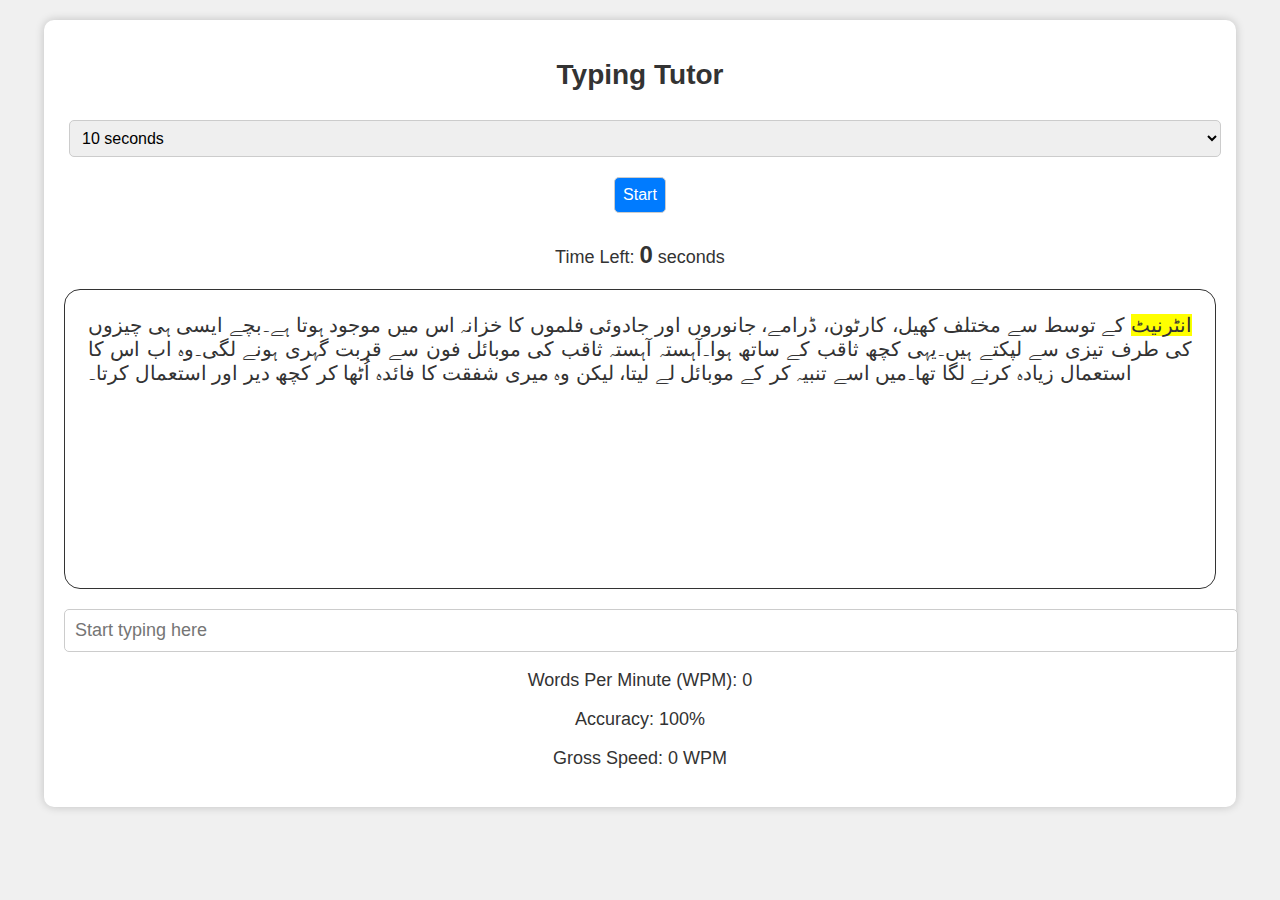
==== index.html @ 0a3d6d24 "simpler functionality" ====
<!DOCTYPE html>
<html lang="en">
<head>
    <meta charset="UTF-8">
    <meta name="viewport" content="width=device-width, initial-scale=1.0">
    <link rel="stylesheet" href="style.css">
    <title>Typing Tutor</title>
</head>

<body>
    <div id="app">
        <div class="overlay" id="custom-alert" style="display: none;">
            <div class="alert-box">
                <span class="close-button" onclick="closeAlert()">&times;</span>
                <h2>Custom Alert</h2>
                <p id="alert-message">This is a custom alert box.</p>
                <button onclick="closeAlert()">OK</button>
            </div>
        </div>
        
    
        <h1>Typing Tutor</h1>
        <select id="time-dropdown">
            <option value="10">10 seconds</option>
            <option value="20">20 seconds</option>
            <option value="30">30 seconds</option>
            <option value="60">1 minute (60 seconds)</option>
            <option value="3600">1 hour (3600 seconds)</option>
        </select>
        
        <button id="start-button">Start</button>
        <p>Time Left: <span id="countdown">0</span> seconds</p> <p id="typing-paragraph"> </p>

        <input id="input-box" type="text" placeholder="Start typing here">
        <p>Words Per Minute (WPM): <span id="wpm">0</span></p>
        <p>Accuracy: <span id="accuracy">100%</span></p>
        <p>Gross Speed: <span id="gross-speed">0 WPM</span></p>
    </div>
<script src="script.js"></script>
</body>
</html>
---- style.css ----
body {
    font-family: Arial, sans-serif;
    background-color: #f0f0f0;
    text-align: center;
    margin: 0;
    padding: 0;
}

h1 {
    font-size: 28px;
    color: #333;
}

.correct {
    color: green;
}

.wrong {
    color: red;
}

.current-word {
    background-color: yellow;
}

#app {
    background-color: #fff;
    max-width: 90%;
    margin: 20px auto;
    padding: 20px;
    border-radius: 10px;
    box-shadow: 0 0 10px rgba(0, 0, 0, 0.2);
}

select, button {
    padding: 8px;
    font-size: 16px;
    border: 1px solid #ccc;
    border-radius: 5px;
    margin: 10px 5px;
}

select {
    width: 100%;
}

button {
    background-color: #007BFF;
    color: #fff;
    cursor: pointer;
    transition: background-color 0.3s;
}

button:hover {
    background-color: #0056b3;
}

p {
    font-size: 18px;
    color: #333;
}

#typing-paragraph {
    font-size: 20px;
    margin-top: 20px;
    height: 28vh;
    overflow-y: scroll;
    scroll-snap-type: proximity;
    text-align: justify;
    padding: 2%;
    border: #333 1px solid;
    border-radius: 1rem;
}
#typing-paragraph::-webkit-scrollbar {
    width: 10px;
    background-color: #f1f1f1;
}
#typing-paragraph::-webkit-scrollbar-thumb {
    background-color: #ff6060;
    border-radius: 5px;
}

#typing-paragraph::-webkit-scrollbar-thumb:hover {
    background-color: #ff0800;
}

#typing-paragraph::-webkit-scrollbar-button {
    display: none;
}
input {
    font-size: 18px;
    padding: 10px;
    width: 100%;
    border: 1px solid #ccc;
    border-radius: 5px;
}

#countdown {
    font-weight: bold;
    font-size: 24px;
}


.overlay {
    display: none;
    position: fixed;
    top: 0;
    left: 0;
    width: 100%;
    height: 100%;
    background: rgba(0, 0, 0, 0.7);
    display: flex;
    align-items: center;
    justify-content: center;
}

.alert-box {
    background: #fff;
    width: 300px;
    padding: 20px;
    border-radius: 8px;
    box-shadow: 0px 0px 10px rgba(0, 0, 0, 0.5);
    text-align: center;
}

.close-button {
    cursor: pointer;
    position: absolute;
    top: 10px;
    right: 10px;
    font-size: 20px;
}
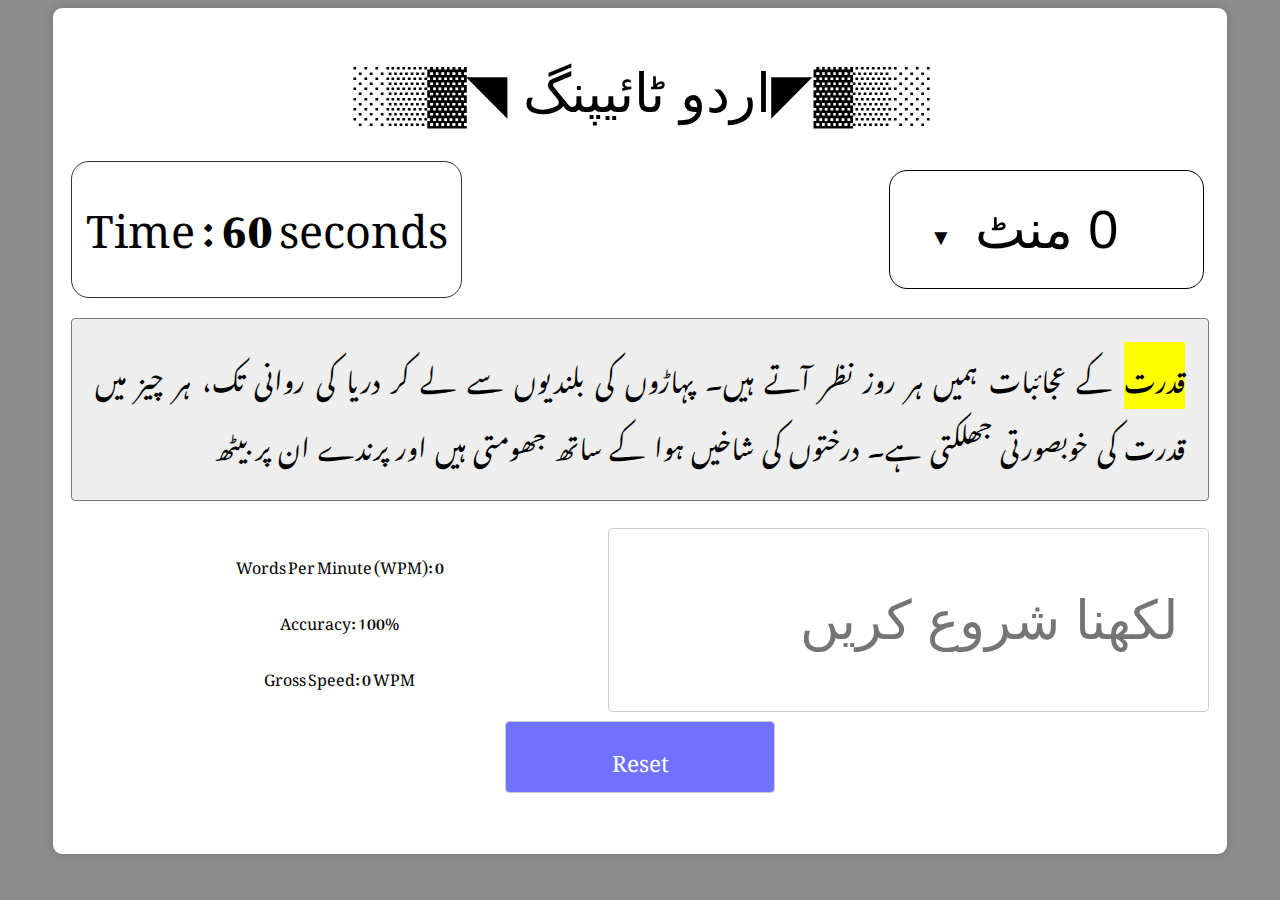
==== commit 9452685f: "half done" ====
--- a/index.html
+++ b/index.html
@@ -3,7 +3,11 @@
 <head>
     <meta charset="UTF-8">
     <meta name="viewport" content="width=device-width, initial-scale=1.0">
+    <link rel="preconnect" href="https://fonts.googleapis.com">
+    <link rel="preconnect" href="https://fonts.gstatic.com" crossorigin>
+    <link href="https://fonts.googleapis.com/css2?family=Noto+Nastaliq+Urdu:wght@400..700&display=swap" rel="stylesheet">
     <link rel="stylesheet" href="style.css">
+ 
     <title>Typing Tutor</title>
 </head>
 
@@ -17,25 +21,40 @@
                 <button onclick="closeAlert()">OK</button>
             </div>
         </div>
-        
+
+        <h1 class="urdu-wali"> ░▒▓◤اردو ٹائیپنگ ◥▓▒░ </h1>
+        <div class="timee">
+            <div class="custom-select">
+            <select class="urdu-wali" id="time-dropdown">
+                <option value="0">0 منٹ</option>
+                <option value="60">1 منٹ</option>
+                <option value="120">2 منٹ</option>
+                <option value="180">3 منٹ</option>
+                <option value="300">5 منٹ</option>
+                <option value="600">10 منٹ</option>
+                <option value="900">15 منٹ</option>
+                <option value="1200">20 منٹ</option>
+            </select>
+            <span class="arrow">▼</span>
+        </div>
+            <span style="flex:0% ;"></span>
+            <p class="countdown-timer">Time : <span id="countdown">60</span> seconds</p>
+        </div>
+
+        <button id="start-button" hidden>Start</button>
+        <p id="typing-paragraph"></p>
+        <div class="down-setting">
+            <input id="input-box" class="urdu-wali" type="text" placeholder="لکھنا شروع کریں "><br><br><br>
+           <div class="details" style="flex: 0%;">
+                <p>Words Per Minute (WPM): <span id="wpm">0</span></p>
+                <p>Accuracy: <span id="accuracy">100%</span></p>
+                <p>Gross Speed: <span id="gross-speed">0 WPM</span></p>
+           </div>
+        </div>
+        <button id="reset-button" onclick="resetPage()">Reset</button>
+
+    </div>
     
-        <h1>Typing Tutor</h1>
-        <select id="time-dropdown">
-            <option value="10">10 seconds</option>
-            <option value="20">20 seconds</option>
-            <option value="30">30 seconds</option>
-            <option value="60">1 minute (60 seconds)</option>
-            <option value="3600">1 hour (3600 seconds)</option>
-        </select>
-        
-        <button id="start-button">Start</button>
-        <p>Time Left: <span id="countdown">0</span> seconds</p> <p id="typing-paragraph"> </p>
-
-        <input id="input-box" type="text" placeholder="Start typing here">
-        <p>Words Per Minute (WPM): <span id="wpm">0</span></p>
-        <p>Accuracy: <span id="accuracy">100%</span></p>
-        <p>Gross Speed: <span id="gross-speed">0 WPM</span></p>
-    </div>
 <script src="script.js"></script>
 </body>
 </html>
--- a/style.css
+++ b/style.css
@@ -1,132 +1,193 @@
-body {
-    font-family: Arial, sans-serif;
-    background-color: #f0f0f0;
-    text-align: center;
-    margin: 0;
-    padding: 0;
+
+*{
+    font-family: "Noto Nastaliq Urdu", serif;
+
 }
+        body {
+            font-family: Arial, sans-serif;
+            background-color: #8d8d8d;
+            display: flex;
+            justify-content: center;
+            align-items: center;
+            text-align: center;
+        }
 
-h1 {
-    font-size: 28px;
-    color: #333;
-}
+        #app {
+            height: 90vh;
+            width: 90%;
+            background-color: #fff;
+            border-radius: 1vh;
+            padding: 2vh;
+            box-shadow: 0 0 10px rgba(0, 0, 0, 0.2);
+        }
 
-.correct {
-    color: green;
-}
+        .urdu-wali, h1 {
+            direction: rtl;
+            font-family: 'MyCustomFont', sans-serif;
+            font-optical-sizing: auto;
+            font-size: 6vh;
+            font-weight: 50;
+            font-style: normal;
 
-.wrong {
-    color: red;
-}
+        }
+        .hidden {
+            display: none;
+        }
 
-.current-word {
-    background-color: yellow;
-}
+        #typing-paragraph {
+            font-size: 3vh;
+            margin-top: 20px;
+            height: 15vh;
+            overflow: hidden;
+            scroll-snap-type: proximity;
+            text-align: justify;
+            padding: 2%;
+            border: #797979 1px solid;
+            border-radius: 4px;
+            background-color: #eeeeee;
+        }
+        input {
+            font-size: 18px;
+            padding: 10px 30px 10px 0px;
+            width: 50%;
+            border: 1px solid #ccc;
+            float: right;
+            border-radius: 5px;
+        }
+ 
 
-#app {
-    background-color: #fff;
-    max-width: 90%;
-    margin: 20px auto;
-    padding: 20px;
-    border-radius: 10px;
-    box-shadow: 0 0 10px rgba(0, 0, 0, 0.2);
-}
+        /* Correct and Wrong Styles */
+        .correct {
+            color: green;
+        }
+        .wrong {
+            color: red;
+        }
+        .current-word {
+            background-color: yellow;
+        }
 
-select, button {
-    padding: 8px;
-    font-size: 16px;
-    border: 1px solid #ccc;
-    border-radius: 5px;
-    margin: 10px 5px;
-}
+        /* Layout */
 
-select {
-    width: 100%;
-}
+        .timee {
+            display: flex;
+            direction: rtl;
+        }
+        #time-dropdown {
+            float: right;
+        }
+        
+        select, button {
+            padding: .8vh;
+            font-size: 2vh;
+            border: .1vh solid #ccc;
+            border-radius: .5vh;
+            margin: 1vh .5vh;
+        }
+        .custom-select {
+            position: relative;
+            width: 35vh;
+            direction: rtl;
+        }
 
-button {
-    background-color: #007BFF;
-    color: #fff;
-    cursor: pointer;
-    transition: background-color 0.3s;
-}
+        .countdown-timer {
+            margin: 0;
+            float: left;
+            padding: 0vh 1.5vh 0vh 1.5vh ;
+            font-size: 5vh;
+            border: #333 .1vh solid;
+            border-radius: 2vh;
+        }
+        #countdown {
+            font-weight: bold;
+            font-size: 5vh;
+        }
+        select {
+            width: 100%;
+            padding: 2vh; 
+            border-radius: 2vh;
+            border: .1vh solid #000000;
+            text-align: center;
+            font-family: 'MyCustomFont', sans-serif;
+            font-weight: 50;
+            line-height: 150%;
+            height: auto;
+            appearance: none;
+            background: none;
+        }
 
-button:hover {
-    background-color: #0056b3;
-}
-
-p {
-    font-size: 18px;
-    color: #333;
-}
-
-#typing-paragraph {
-    font-size: 20px;
-    margin-top: 20px;
-    height: 28vh;
-    overflow-y: scroll;
-    scroll-snap-type: proximity;
-    text-align: justify;
-    padding: 2%;
-    border: #333 1px solid;
-    border-radius: 1rem;
-}
-#typing-paragraph::-webkit-scrollbar {
-    width: 10px;
-    background-color: #f1f1f1;
-}
-#typing-paragraph::-webkit-scrollbar-thumb {
-    background-color: #ff6060;
-    border-radius: 5px;
-}
-
-#typing-paragraph::-webkit-scrollbar-thumb:hover {
-    background-color: #ff0800;
-}
-
-#typing-paragraph::-webkit-scrollbar-button {
-    display: none;
-}
-input {
-    font-size: 18px;
-    padding: 10px;
-    width: 100%;
-    border: 1px solid #ccc;
-    border-radius: 5px;
-}
-
-#countdown {
-    font-weight: bold;
-    font-size: 24px;
-}
+        .arrow {
+            position: absolute;
+            left: 4vh; 
+            top: 4.5vh; 
+            pointer-events: none; 
+            font-size: 2.5vh; 
+        }
 
 
-.overlay {
-    display: none;
-    position: fixed;
-    top: 0;
-    left: 0;
-    width: 100%;
-    height: 100%;
-    background: rgba(0, 0, 0, 0.7);
-    display: flex;
-    align-items: center;
-    justify-content: center;
-}
+        option {
+            line-height: 5vh;
+            height: auto;
+            border: .1vh solid #000000;
+        }
+        button {
+            background-color: #7072ff;
+            color: #fff;
+            width: 30vh;
+            height: 8vh;
+            font-size: 2.5vh;
+            padding: 0px 0px 1.vh 0px ;
+            cursor: pointer;
+            transition: background-color 0.3s;
+        }
+        button:hover {
+            background-color: #0056b3;
+        }
 
-.alert-box {
-    background: #fff;
-    width: 300px;
-    padding: 20px;
-    border-radius: 8px;
-    box-shadow: 0px 0px 10px rgba(0, 0, 0, 0.5);
-    text-align: center;
-}
+        /* Overlay and Alert Styles */
+        .overlay {
+            display: none;
+            position: fixed;
+            top: 0;
+            left: 0;
+            width: 100%;
+            height: 100%;
+            background: rgba(0, 0, 0, 0.7);
+            display: flex;
+            align-items: center;
+            justify-content: center;
+        }
+        .alert-box {
+            background: #fff;
+            width: 60vh;
+            height: 40vh;
+            padding: 20px;
+            overflow: hidden;
+            border-radius: 8px;
+            margin-top: 10%;
+            margin-left: 35%;
+            box-shadow: 0px 0px 10px rgba(0, 0, 0, 0.5);
+            text-align: center;
+            font-size: large bold;
+        }
+        .close-button {
+            cursor: pointer;
+            position: absolute;
+            top: 10px;
+            right: 10px;
+            font-size: 20px;
+        }
 
-.close-button {
-    cursor: pointer;
-    position: absolute;
-    top: 10px;
-    right: 10px;
-    font-size: 20px;
-}+        /* Additional Styles */
+        #typing-paragraph, #input-box, .urdu-wali, h1 {
+            direction: rtl;
+            font-family: 'MyCustomFont', sans-serif;
+            font-optical-sizing: auto;
+            font-weight: 50;
+            font-style: normal;
+        }
+        .down-setting{
+            display: flex;
+            direction: rtl;
+            
+        }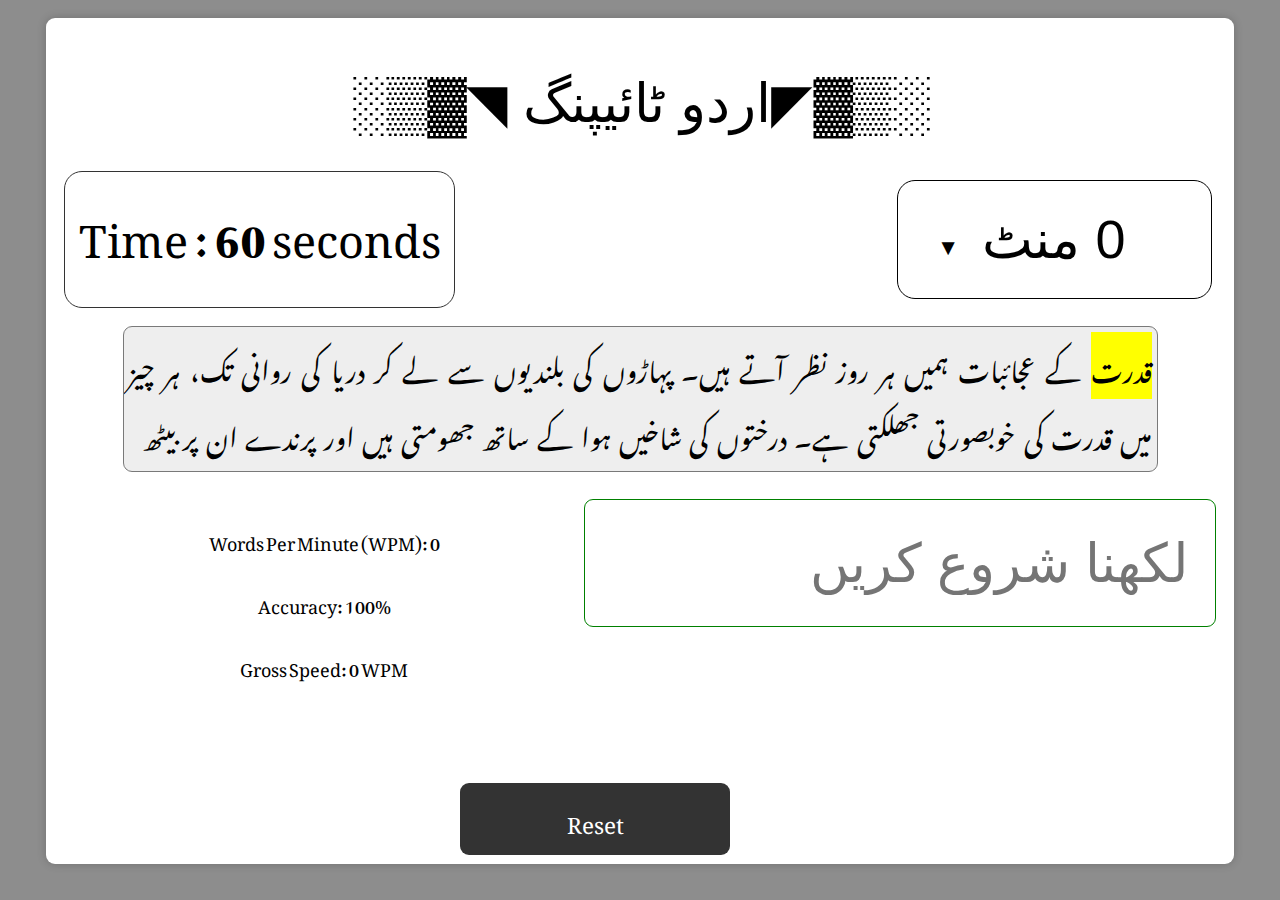
==== commit 7b1ec7d6: "scaling fixed" ====
--- a/index.html
+++ b/index.html
@@ -26,14 +26,14 @@
         <div class="timee">
             <div class="custom-select">
             <select class="urdu-wali" id="time-dropdown">
-                <option value="0">0 منٹ</option>
-                <option value="60">1 منٹ</option>
-                <option value="120">2 منٹ</option>
-                <option value="180">3 منٹ</option>
-                <option value="300">5 منٹ</option>
-                <option value="600">10 منٹ</option>
-                <option value="900">15 منٹ</option>
-                <option value="1200">20 منٹ</option>
+                <option class="opt" value="0">0 منٹ</option>
+                <option class="opt" value="60">1 منٹ</option>
+                <option class="opt" value="120">2 منٹ</option>
+                <option class="opt" value="180">3 منٹ</option>
+                <option class="opt" value="300">5 منٹ</option>
+                <option class="opt" value="600">10 منٹ</option>
+                <option class="opt" value="900">15 منٹ</option>
+                <option class="opt" value="1200">20 منٹ</option>
             </select>
             <span class="arrow">▼</span>
         </div>
@@ -42,7 +42,10 @@
         </div>
 
         <button id="start-button" hidden>Start</button>
-        <p id="typing-paragraph"></p>
+        <span class="paragraph-container">
+
+            <p id="typing-paragraph"></p>
+        </span>
         <div class="down-setting">
             <input id="input-box" class="urdu-wali" type="text" placeholder="لکھنا شروع کریں "><br><br><br>
            <div class="details" style="flex: 0%;">
@@ -51,7 +54,7 @@
                 <p>Gross Speed: <span id="gross-speed">0 WPM</span></p>
            </div>
         </div>
-        <button id="reset-button" onclick="resetPage()">Reset</button>
+        <button id="reset-button" class="reset-button" onclick="resetPage()">Reset</button>
 
     </div>
     
--- a/style.css
+++ b/style.css
@@ -1,193 +1,246 @@
-
-*{
+* {
     font-family: "Noto Nastaliq Urdu", serif;
 
 }
-        body {
-            font-family: Arial, sans-serif;
-            background-color: #8d8d8d;
-            display: flex;
-            justify-content: center;
-            align-items: center;
-            text-align: center;
-        }
-
-        #app {
-            height: 90vh;
-            width: 90%;
-            background-color: #fff;
-            border-radius: 1vh;
-            padding: 2vh;
-            box-shadow: 0 0 10px rgba(0, 0, 0, 0.2);
-        }
-
-        .urdu-wali, h1 {
-            direction: rtl;
-            font-family: 'MyCustomFont', sans-serif;
-            font-optical-sizing: auto;
-            font-size: 6vh;
-            font-weight: 50;
-            font-style: normal;
-
-        }
-        .hidden {
-            display: none;
-        }
-
-        #typing-paragraph {
-            font-size: 3vh;
-            margin-top: 20px;
-            height: 15vh;
-            overflow: hidden;
-            scroll-snap-type: proximity;
-            text-align: justify;
-            padding: 2%;
-            border: #797979 1px solid;
-            border-radius: 4px;
-            background-color: #eeeeee;
-        }
-        input {
-            font-size: 18px;
-            padding: 10px 30px 10px 0px;
-            width: 50%;
-            border: 1px solid #ccc;
-            float: right;
-            border-radius: 5px;
-        }
- 
-
-        /* Correct and Wrong Styles */
-        .correct {
-            color: green;
-        }
-        .wrong {
-            color: red;
-        }
-        .current-word {
-            background-color: yellow;
-        }
-
-        /* Layout */
-
-        .timee {
-            display: flex;
-            direction: rtl;
-        }
-        #time-dropdown {
-            float: right;
-        }
-        
-        select, button {
-            padding: .8vh;
-            font-size: 2vh;
-            border: .1vh solid #ccc;
-            border-radius: .5vh;
-            margin: 1vh .5vh;
-        }
-        .custom-select {
-            position: relative;
-            width: 35vh;
-            direction: rtl;
-        }
-
-        .countdown-timer {
-            margin: 0;
-            float: left;
-            padding: 0vh 1.5vh 0vh 1.5vh ;
-            font-size: 5vh;
-            border: #333 .1vh solid;
-            border-radius: 2vh;
-        }
-        #countdown {
-            font-weight: bold;
-            font-size: 5vh;
-        }
-        select {
-            width: 100%;
-            padding: 2vh; 
-            border-radius: 2vh;
-            border: .1vh solid #000000;
-            text-align: center;
-            font-family: 'MyCustomFont', sans-serif;
-            font-weight: 50;
-            line-height: 150%;
-            height: auto;
-            appearance: none;
-            background: none;
-        }
-
-        .arrow {
-            position: absolute;
-            left: 4vh; 
-            top: 4.5vh; 
-            pointer-events: none; 
-            font-size: 2.5vh; 
-        }
-
-
-        option {
-            line-height: 5vh;
-            height: auto;
-            border: .1vh solid #000000;
-        }
-        button {
-            background-color: #7072ff;
-            color: #fff;
-            width: 30vh;
-            height: 8vh;
-            font-size: 2.5vh;
-            padding: 0px 0px 1.vh 0px ;
-            cursor: pointer;
-            transition: background-color 0.3s;
-        }
-        button:hover {
-            background-color: #0056b3;
-        }
-
-        /* Overlay and Alert Styles */
-        .overlay {
-            display: none;
-            position: fixed;
-            top: 0;
-            left: 0;
-            width: 100%;
-            height: 100%;
-            background: rgba(0, 0, 0, 0.7);
-            display: flex;
-            align-items: center;
-            justify-content: center;
-        }
-        .alert-box {
-            background: #fff;
-            width: 60vh;
-            height: 40vh;
-            padding: 20px;
-            overflow: hidden;
-            border-radius: 8px;
-            margin-top: 10%;
-            margin-left: 35%;
-            box-shadow: 0px 0px 10px rgba(0, 0, 0, 0.5);
-            text-align: center;
-            font-size: large bold;
-        }
-        .close-button {
-            cursor: pointer;
-            position: absolute;
-            top: 10px;
-            right: 10px;
-            font-size: 20px;
-        }
-
-        /* Additional Styles */
-        #typing-paragraph, #input-box, .urdu-wali, h1 {
-            direction: rtl;
-            font-family: 'MyCustomFont', sans-serif;
-            font-optical-sizing: auto;
-            font-weight: 50;
-            font-style: normal;
-        }
-        .down-setting{
-            display: flex;
-            direction: rtl;
-            
-        }+
+body {
+    font-family: Arial, sans-serif;
+    background-color: #8d8d8d;
+    padding: 0px;
+    margin: 0px;
+    display: flex;
+    justify-content: center;
+    align-items: center;
+    text-align: center;
+}
+
+#app {
+    height: 90vh;
+    width: 90vw;
+    margin-top: 2vh;
+    background-color: #fff;
+    border-radius: 1vh;
+    padding: 2vh;
+    box-shadow: 0 0 10px rgba(0, 0, 0, 0.2);
+}
+
+.urdu-wali,
+h1 {
+    direction: rtl;
+    font-family: 'MyCustomFont', sans-serif;
+    font-optical-sizing: auto;
+    font-size: 6vh;
+    font-weight: 50;
+    font-style: normal;
+
+}
+
+.hidden {
+    display: none;
+}
+.paragraph-container{
+    display: flex;
+    justify-content: center;
+    align-items: center;
+}
+#typing-paragraph {
+    font-size: 3vh;
+    margin-top: 2vh;
+    height: 15vh;
+    width: 80vw;
+    overflow: hidden;
+    scroll-snap-type: proximity;
+    text-align: justify;
+    padding: .5vh;
+    border: #797979 .1vh solid;
+    border-radius: 1vh;
+    background-color: #eeeeee;
+}
+
+input {
+    font-size: 18px;
+    padding: 1vh 3vh 1vh 0px;
+    width: 50%;
+    border: .1vh solid #ccc;
+    float: right;
+    border-radius: 1vh;
+}
+
+
+/* Correct and Wrong Styles */
+.correct {
+    color: green;
+}
+
+.wrong {
+    color: red;
+}
+
+.current-word {
+    background-color: yellow;
+}
+
+/* Layout */
+
+.timee {
+    display: flex;
+    direction: rtl;
+}
+
+#time-dropdown {
+    float: right;
+}
+
+select{
+    padding: .8vh;
+    font-size: 2vh;
+    border: .1vh solid #ccc;
+    border-radius: .5vh;
+    margin: 1vh .5vh;
+}
+
+.custom-select {
+    position: relative;
+    width: 35vh;
+    direction: rtl;
+}
+
+.countdown-timer {
+    margin: 0;
+    float: left;
+    padding: 0vh 1.5vh 0vh 1.5vh;
+    font-size: 5vh;
+    border: #333 .1vh solid;
+    border-radius: 2vh;
+}
+
+#countdown {
+    font-weight: bold;
+    font-size: 5vh;
+}
+
+select {
+    width: 100%;
+    padding: 2vh;
+    border-radius: 2vh;
+    border: .1vh solid #000000;
+    text-align: center;
+    font-family: 'MyCustomFont', sans-serif;
+    font-weight: 50;
+    line-height: 150%;
+    height: auto;
+    appearance: none;
+    background: none;
+}
+
+.arrow {
+    position: absolute;
+    left: 4vh;
+    top: 4.5vh;
+    pointer-events: none;
+    font-size: 2.5vh;
+}
+
+
+option {
+    line-height: 5vh;
+    height: auto;
+    border: .1vh solid #000000;
+}
+.opt:focus {
+    border-color: blue; 
+    outline: none; 
+}
+
+button {
+    background-color: #7072ff;
+    color: #fff;
+    width: 30vh;
+    height: 8vh;
+    font-size: 2.5vh;
+    border: 0vh solid black;
+    border-radius: 1vh;
+    cursor: pointer;
+    transition: background-color 0.3s;
+}
+
+button:hover {
+    background-color: #0056b3;
+}
+
+/* Overlay and Alert Styles */
+.overlay {
+    display: none;
+    position: fixed;
+    top: 0;
+    left: 0;
+    width: 100%;
+    height: 100%;
+    background: rgba(0, 0, 0, 0.7);
+    display: flex;
+    z-index: 2;
+    align-items: center;
+    justify-content: center;
+}
+
+.alert-box {
+    background: #fff;
+    width: 60vh;
+    z-index: 2;
+    height: 60vh;
+    font-size: 3vh;
+    padding: 0vh 3vh 10vh 3vh ;
+    overflow: hidden;
+    border-radius: .5vh;
+    margin-top: 12vh;
+    margin-left: 35%;
+    box-shadow: 0px 0px 1vh rgba(0, 0, 0, 0.5);
+    text-align: center;
+    font-size: large bold;
+}
+
+.close-button {
+    cursor: pointer;
+    position: absolute;
+    top: 3vh;
+    right: 3vh;
+    font-size: 3vh;
+}
+
+/* Additional Styles */
+#typing-paragraph,
+#input-box,
+.urdu-wali,
+h1 {
+    direction: rtl;
+    font-family: 'MyCustomFont', sans-serif;
+    font-optical-sizing: auto;
+    font-weight: 50;
+    font-style: normal;
+}
+
+#input-box {
+    height: 12vh;
+    border: .1vh solid green;
+    padding: 1vh 3vh 1vh 3vh;
+}
+
+#input-box:focus {
+    border-color: rgb(0, 255, 21); 
+    outline: none; 
+}
+
+.reset-button{
+    background-color: #333;
+    position: fixed;
+    bottom: 5vh;
+    top: 10;
+    margin: 0vh 0vh 0vh -20vh ;
+    z-index: 1;
+}
+.down-setting {
+    display: flex;
+    direction: rtl;
+    font-size: 2vh;
+    margin: 0;
+}